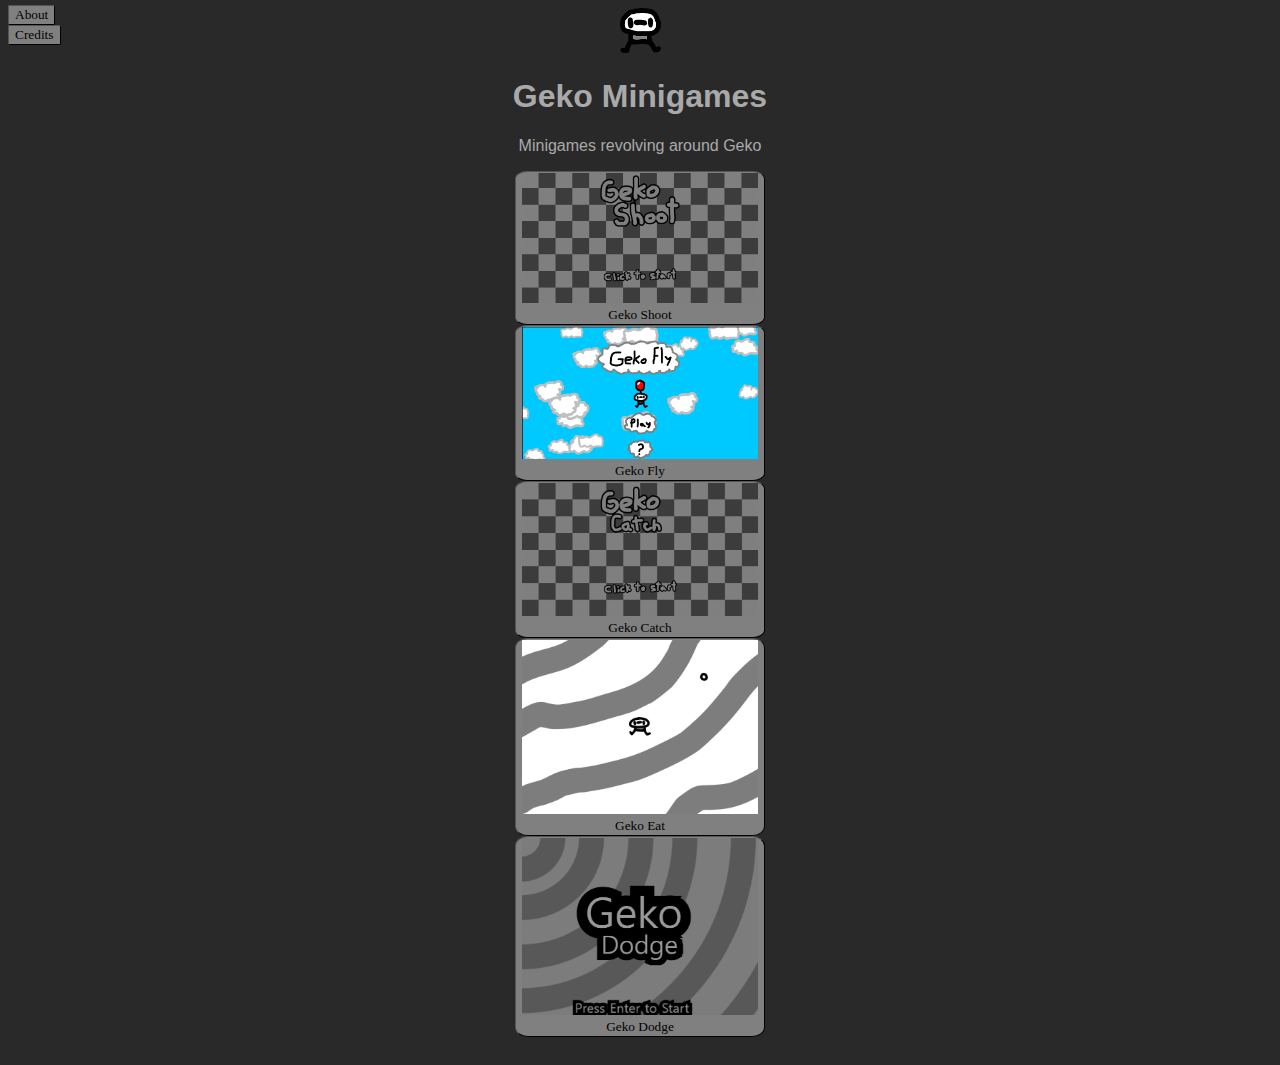
==== index.html @ 8700161a "too much stuff" ====
<!DOCTYPE html>
<link rel="stylesheet" href="style.css">

<body>
    <img src="images\geko.png">
    <h1>
        Geko Minigames
    </h1>
    <p>
        Minigames revolving around Geko
    </p>
    <div class="stuff">
        <a href="geko.html">
        <button style="width: auto;">
            About
        </button>
        </a>
        <br>
        <a href="credits.html">
            <button style="width: auto;">
                Credits
            </button>
            </a>
        </div>
    <a href="geko shoot.html"><button id="game"><img src="geko shoot.png" style="width: 100%; height: 75%;"><br>Geko Shoot</button></a> <br>
    <a href="geko fly.html"><button id="game"><img src="geko fly.png" style="width: 100%; height: 75%;">Geko Fly</button></a><br>
    <a href="geko catch.html"><button id="game"><img src="geko catch.png" style="width: 100%; height: 75%;">Geko Catch</button></a><br>
    <a href="geko eat.html"><button id="game"><img src="geko eat.png" style="width: 100%; height: 75%;">Geko Eat</button></a><br>
    <a href="geko dodge.html"><button id="game"><img src="geko dodge.png" style="width: 100%; height: 75%;">Geko Dodge</button></a><br>
</body>
---- style.css ----
body{
    background-color: #29292A;
    text-align: center;
    color:darkgray;
    font-family: 'Segoe UI', Tahoma, Geneva, Verdana, sans-serif;
}
#game{
    border-width: 1px;
    border-radius: 5%;
    background-color: gray;
    border-color: black;
    font-family: "Comic Sans MS", "Comic Sans", cursive;
    width:250px;
    transition: ease-in-out 0.1s;
}
#game:hover{
    font-size: 16px;
    text-decoration:underline;
    width: 400px;
    border-width: 5px;
}
button{
    border-width: 1px;
    border-radius: 5%;
    background-color: gray;
    border-color: black;
    font-family: "Comic Sans MS", "Comic Sans", cursive;
    width:250px;
    transition: border-width ease-in-out 0.1s,font-size ease-in-out 0.1s;

}
button:hover{
    font-size: 16px;
    text-decoration:underline;
}
a{
    color: lightgray;
    transition: font-size ease-in-out 0.1s;
}
a:hover{
    font-size: 17.5px;
}
.stuff{
    position: absolute;
    top: 5px;
    z-index: 1;
    justify-content: left;
    text-align: left;

    border: #101010;
    border-width: 10px;
    height: 1060px;
    width: 65px;
}
.home{
    position: absolute;
    top: 5px;
    transition: border-radius ease-in-out 0.1s, background-color ease-in-out 0.1s;
    height: 40px;
}
.home:hover{
    background-color: white;
    border-radius: 10%;
    
}
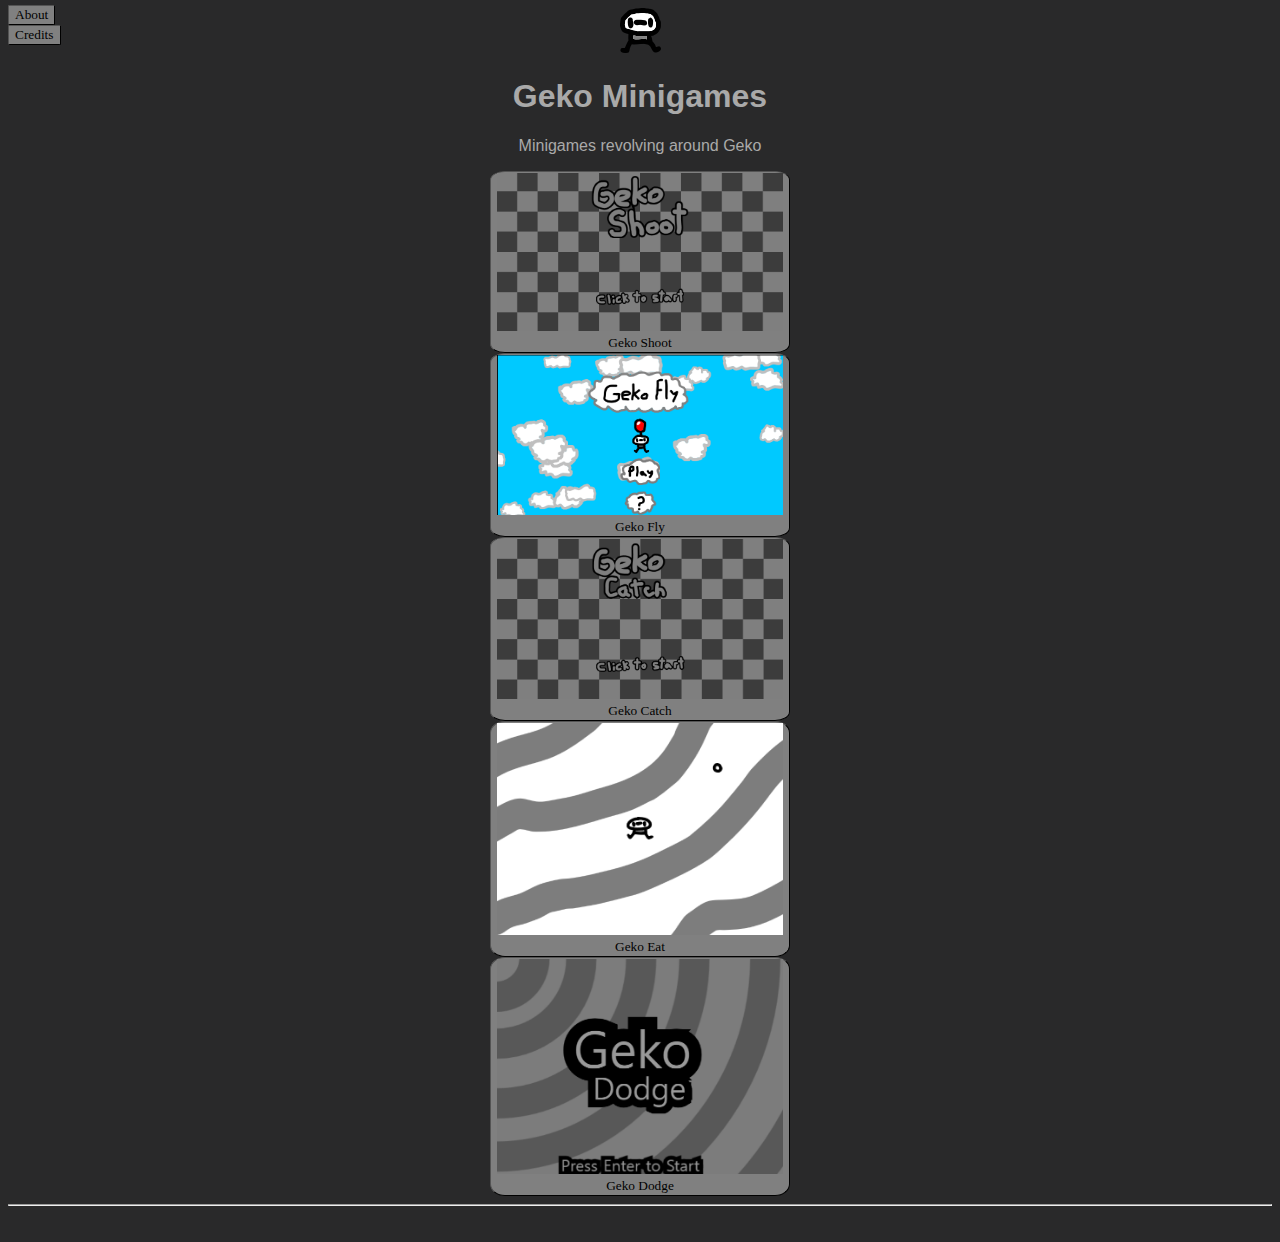
==== commit 830c19dc: "afwewecw" ====
--- a/index.html
+++ b/index.html
@@ -27,4 +27,12 @@
     <a href="geko catch.html"><button id="game"><img src="geko catch.png" style="width: 100%; height: 75%;">Geko Catch</button></a><br>
     <a href="geko eat.html"><button id="game"><img src="geko eat.png" style="width: 100%; height: 75%;">Geko Eat</button></a><br>
     <a href="geko dodge.html"><button id="game"><img src="geko dodge.png" style="width: 100%; height: 75%;">Geko Dodge</button></a><br>
-</body>+</body>
+<hr>
+<div class="secret">
+    <a href="secret.html">
+        <button style="width: 50px;">
+            Secret
+        </button>
+    </a>
+</div>--- a/style.css
+++ b/style.css
@@ -10,7 +10,7 @@
     background-color: gray;
     border-color: black;
     font-family: "Comic Sans MS", "Comic Sans", cursive;
-    width:250px;
+    width:300px;
     transition: ease-in-out 0.1s;
 }
 #game:hover{
@@ -18,6 +18,19 @@
     text-decoration:underline;
     width: 400px;
     border-width: 5px;
+}
+.secret{
+    z-index: 1;
+    justify-content: right;
+    text-align: right;
+    height: auto;
+    width: auto;
+    opacity: 0%;
+    position: right;
+    transition: opacity ease-in-out 0.1s;
+}
+.secret:hover{
+    opacity: 100%;
 }
 button{
     border-width: 1px;
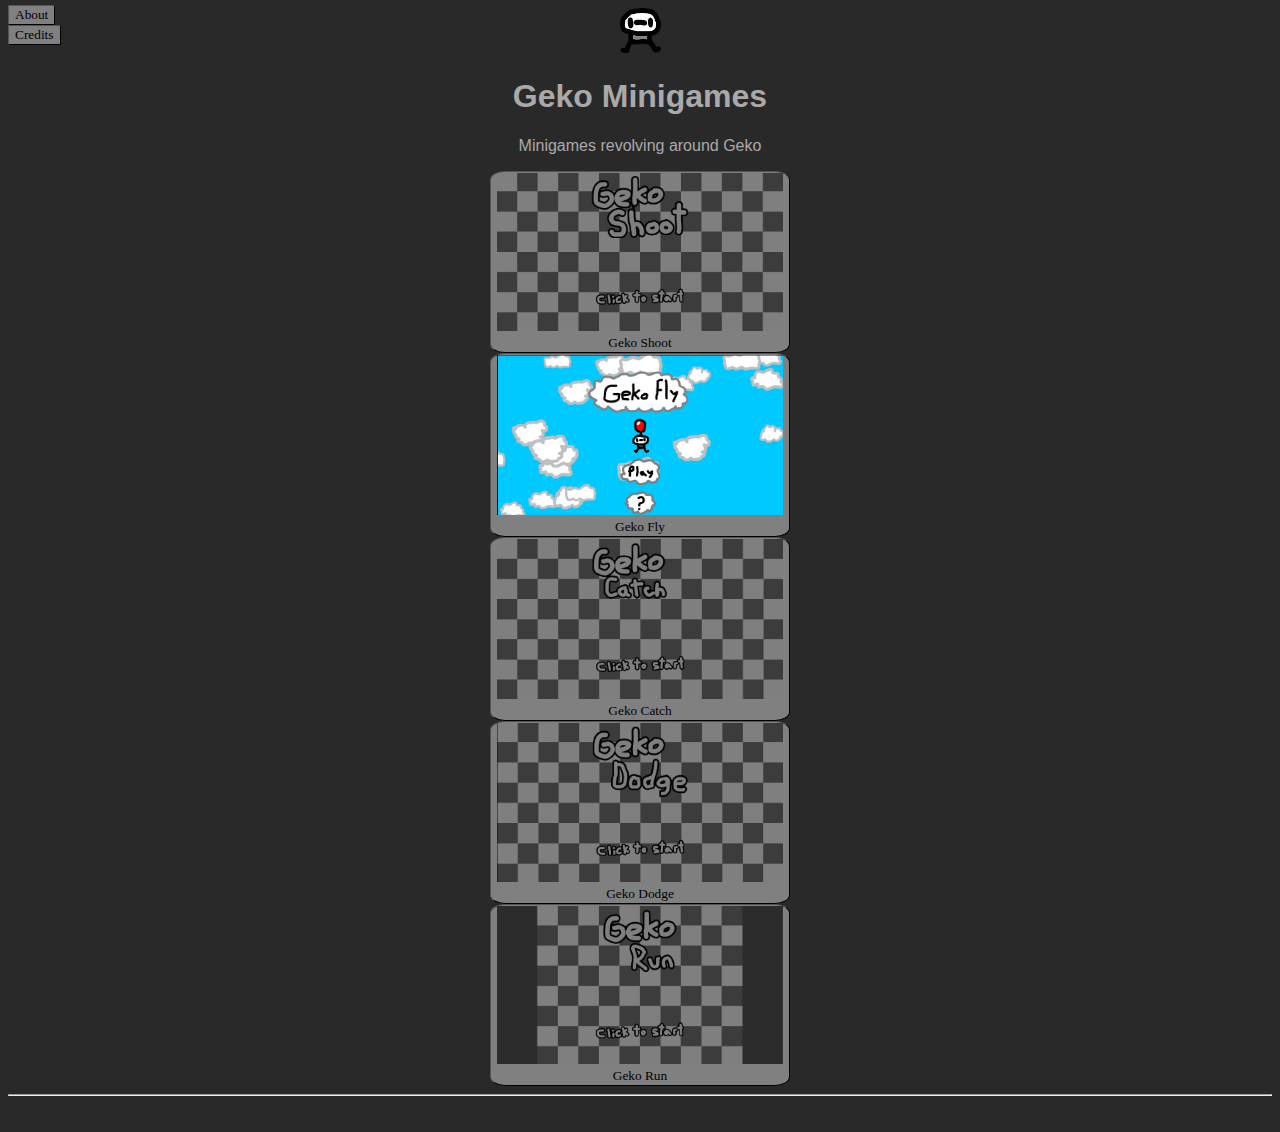
==== commit bae31044: "asdasvasv" ====
--- a/index.html
+++ b/index.html
@@ -25,14 +25,13 @@
     <a href="geko shoot.html"><button id="game"><img src="geko shoot.png" style="width: 100%; height: 75%;"><br>Geko Shoot</button></a> <br>
     <a href="geko fly.html"><button id="game"><img src="geko fly.png" style="width: 100%; height: 75%;">Geko Fly</button></a><br>
     <a href="geko catch.html"><button id="game"><img src="geko catch.png" style="width: 100%; height: 75%;">Geko Catch</button></a><br>
-    <a href="geko eat.html"><button id="game"><img src="geko eat.png" style="width: 100%; height: 75%;">Geko Eat</button></a><br>
     <a href="geko dodge.html"><button id="game"><img src="geko dodge.png" style="width: 100%; height: 75%;">Geko Dodge</button></a><br>
+    <a href="geko run.html"><button id="game"><img src="geko run.png" style="width: 100%; height: 75%;">Geko Run</button></a><br>
+
 </body>
 <hr>
-<div class="secret">
-    <a href="secret.html">
+    <a href="secret.html" id="secret">
         <button style="width: 50px;">
             Secret
         </button>
-    </a>
-</div>+    </a>--- a/style.css
+++ b/style.css
@@ -19,7 +19,7 @@
     width: 400px;
     border-width: 5px;
 }
-.secret{
+#secret{
     z-index: 1;
     justify-content: right;
     text-align: right;
@@ -29,7 +29,7 @@
     position: right;
     transition: opacity ease-in-out 0.1s;
 }
-.secret:hover{
+#secret:hover{
     opacity: 100%;
 }
 button{
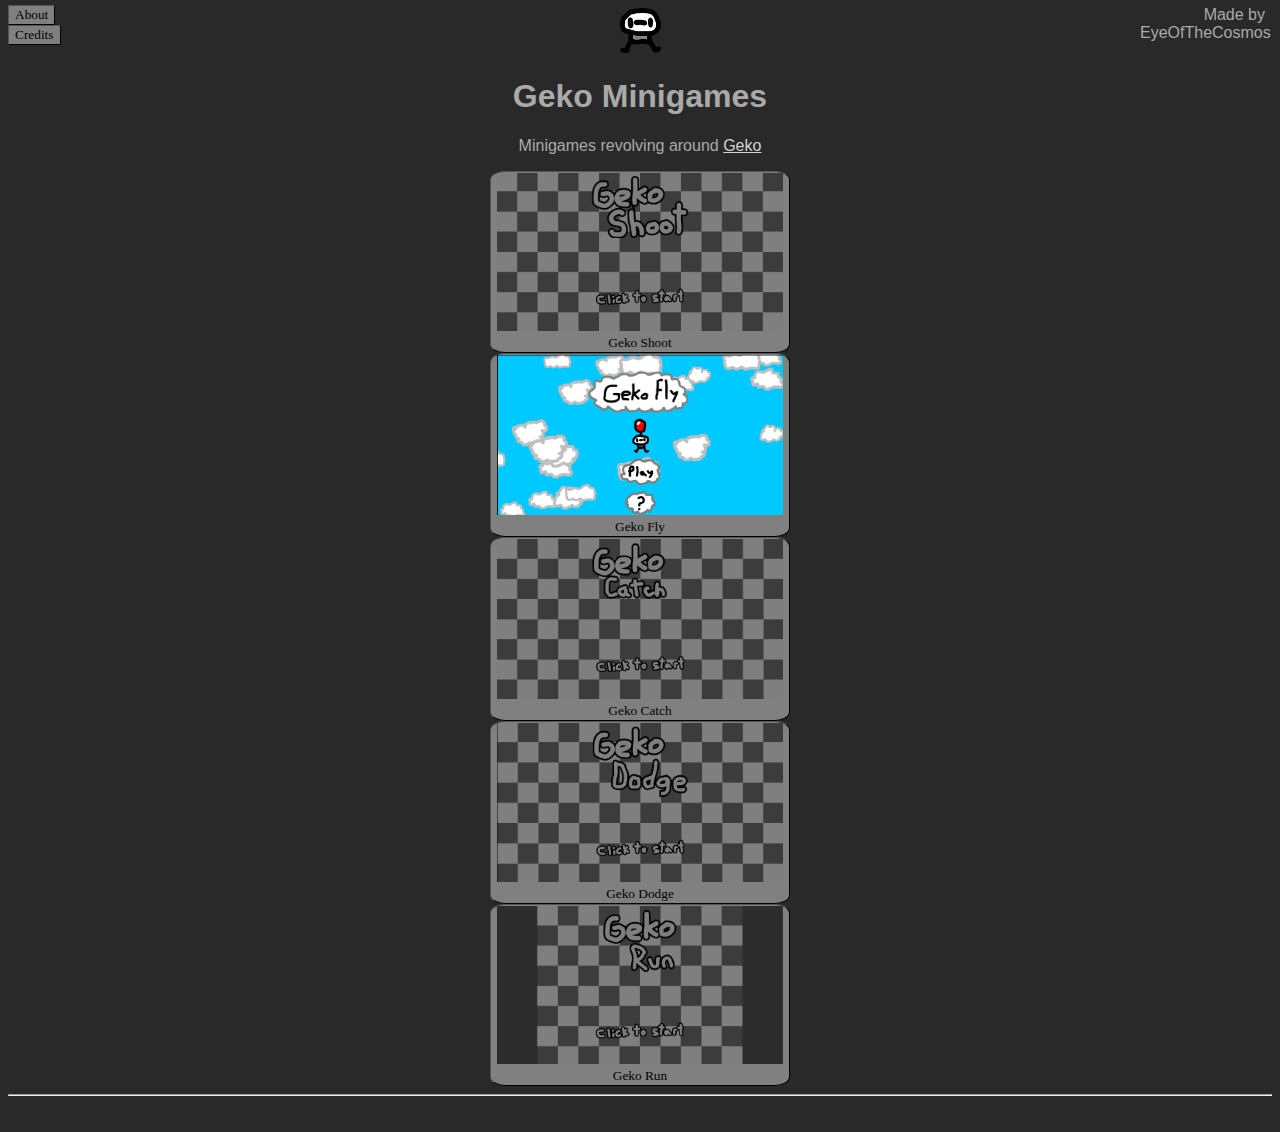
==== commit 0c92c692: "asfasfasf" ====
--- a/index.html
+++ b/index.html
@@ -7,7 +7,7 @@
         Geko Minigames
     </h1>
     <p>
-        Minigames revolving around Geko
+        Minigames revolving around <a href="geko.html">Geko</a>
     </p>
     <div class="stuff">
         <a href="geko.html">
@@ -20,15 +20,19 @@
             <button style="width: auto;">
                 Credits
             </button>
-            </a>
+        </a>
+        </div>
+        <div style="z-index: 2; position:absolute; top:-10px; right:15px; width: 125px; text-align: right;">
+    <p>Made by EyeOfTheCosmos</p>
         </div>
     <a href="geko shoot.html"><button id="game"><img src="geko shoot.png" style="width: 100%; height: 75%;"><br>Geko Shoot</button></a> <br>
     <a href="geko fly.html"><button id="game"><img src="geko fly.png" style="width: 100%; height: 75%;">Geko Fly</button></a><br>
     <a href="geko catch.html"><button id="game"><img src="geko catch.png" style="width: 100%; height: 75%;">Geko Catch</button></a><br>
-    <a href="geko dodge.html"><button id="game"><img src="geko dodge.png" style="width: 100%; height: 75%;">Geko Dodge</button></a><br>
+    <a href="geko dodge.html"><button id="game"><img src="gekododge.png" style="width: 100%; height: 75%;">Geko Dodge</button></a><br>
     <a href="geko run.html"><button id="game"><img src="geko run.png" style="width: 100%; height: 75%;">Geko Run</button></a><br>
 
 </body>
+
 <hr>
     <a href="secret.html" id="secret">
         <button style="width: 50px;">
--- a/style.css
+++ b/style.css
@@ -12,6 +12,7 @@
     font-family: "Comic Sans MS", "Comic Sans", cursive;
     width:300px;
     transition: ease-in-out 0.1s;
+    
 }
 #game:hover{
     font-size: 16px;
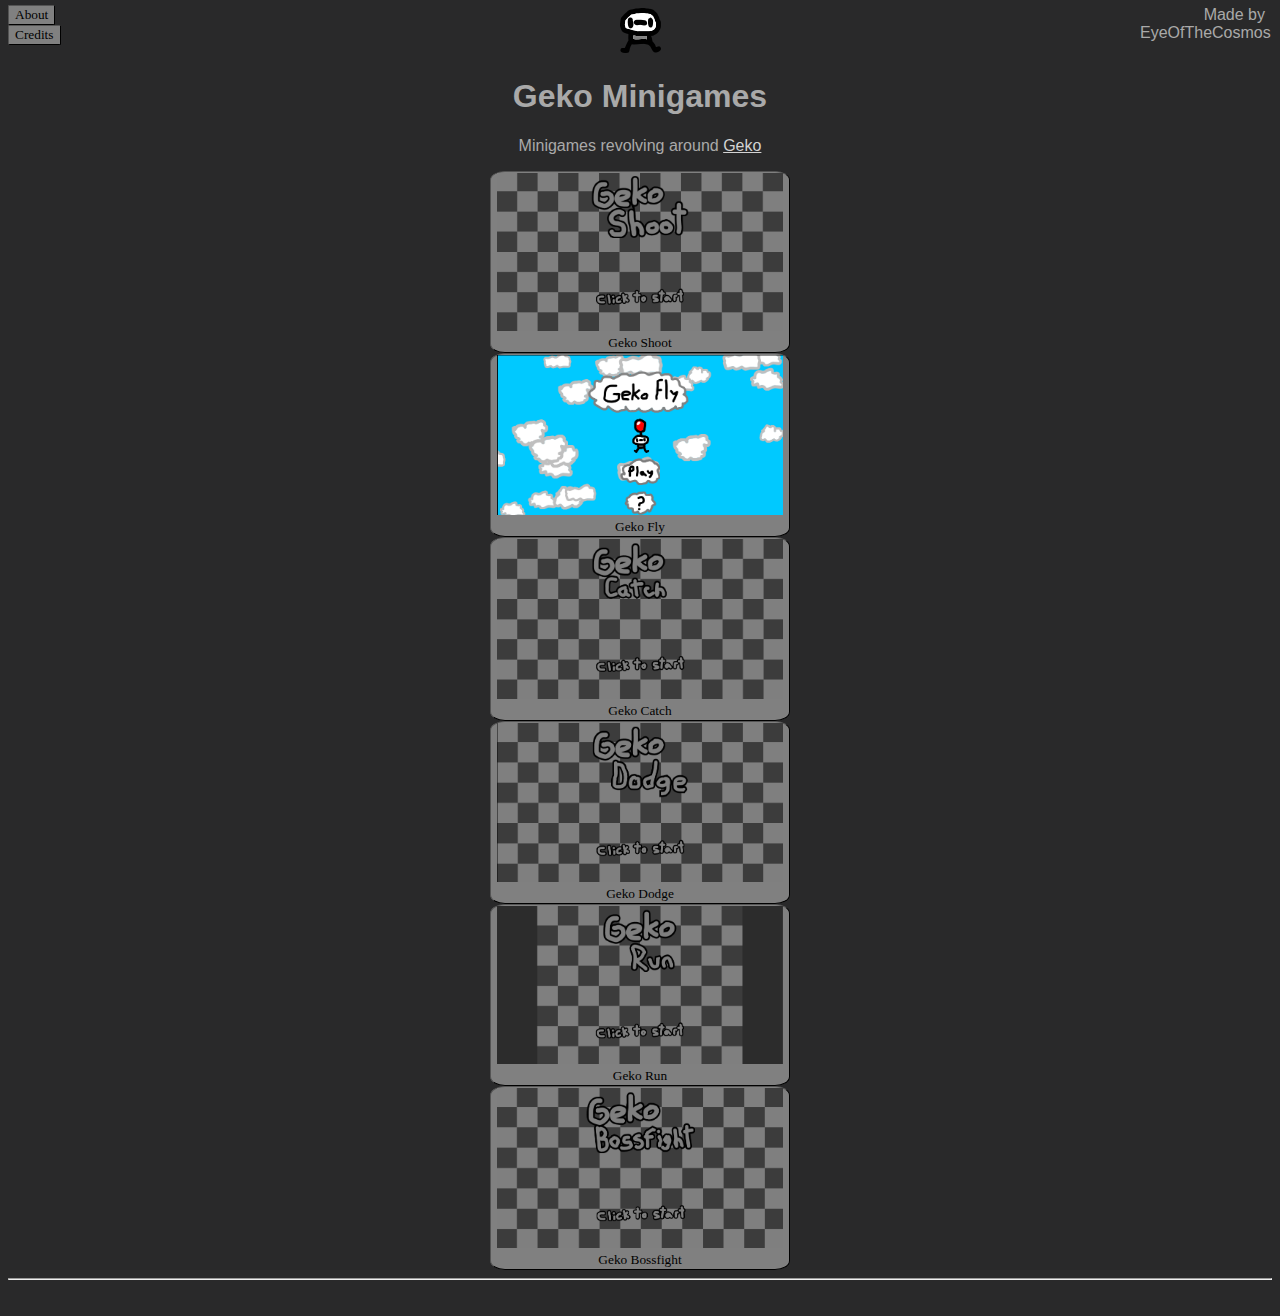
==== commit 261a7baf: "advervwevwe" ====
--- a/index.html
+++ b/index.html
@@ -30,6 +30,7 @@
     <a href="geko catch.html"><button id="game"><img src="geko catch.png" style="width: 100%; height: 75%;">Geko Catch</button></a><br>
     <a href="geko dodge.html"><button id="game"><img src="gekododge.png" style="width: 100%; height: 75%;">Geko Dodge</button></a><br>
     <a href="geko run.html"><button id="game"><img src="geko run.png" style="width: 100%; height: 75%;">Geko Run</button></a><br>
+    <a href="geko bossfight.html"><button id="game"><img src="geko bossfight.png" style="width: 100%; height: 75%;">Geko Bossfight</button></a><br>
 
 </body>
 
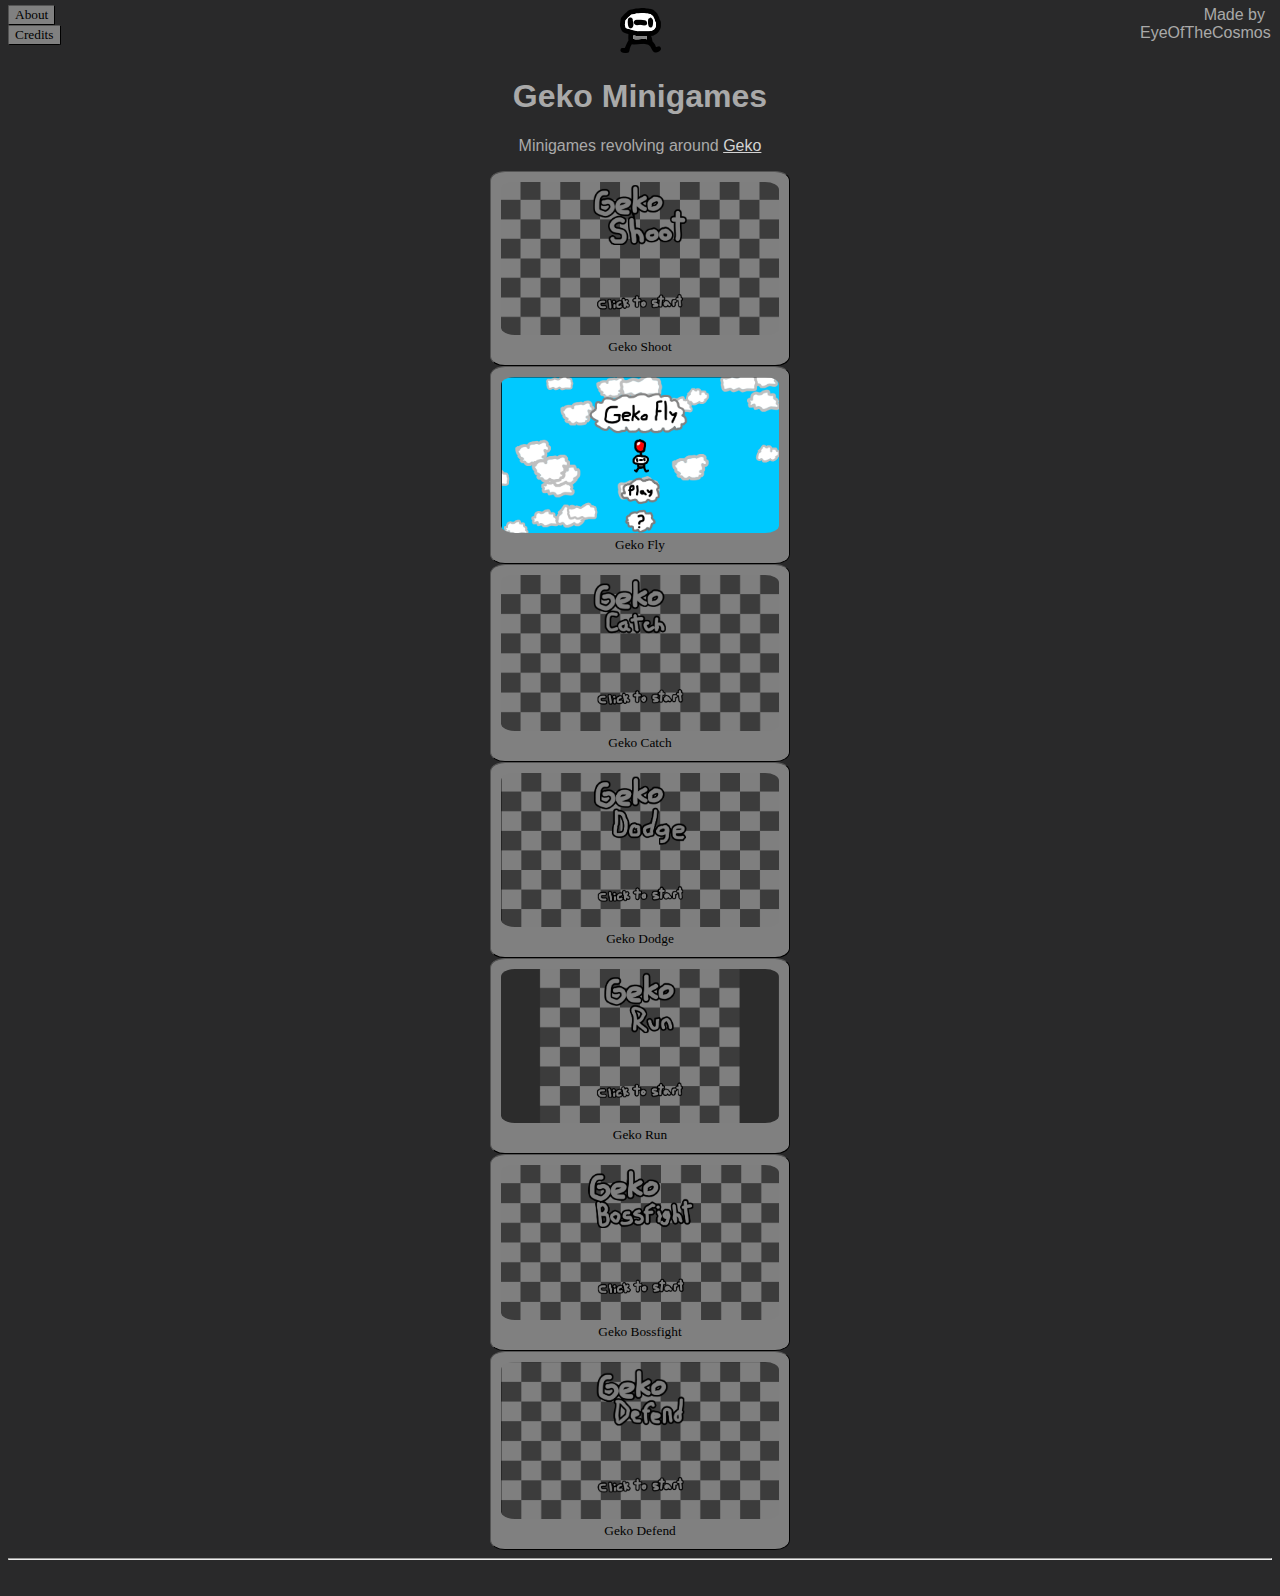
==== commit 12a4a4c7: "sdfsdgs" ====
--- a/index.html
+++ b/index.html
@@ -31,6 +31,7 @@
     <a href="geko dodge.html"><button id="game"><img src="gekododge.png" style="width: 100%; height: 75%;">Geko Dodge</button></a><br>
     <a href="geko run.html"><button id="game"><img src="geko run.png" style="width: 100%; height: 75%;">Geko Run</button></a><br>
     <a href="geko bossfight.html"><button id="game"><img src="geko bossfight.png" style="width: 100%; height: 75%;">Geko Bossfight</button></a><br>
+    <a href="geko defend.html"><button id="game"><img src="geko defend.png" style="width: 100%; height: 75%;">Geko Defend</button></a><br>
 
 </body>
 
--- a/style.css
+++ b/style.css
@@ -11,6 +11,7 @@
     border-color: black;
     font-family: "Comic Sans MS", "Comic Sans", cursive;
     width:300px;
+    padding: 10px;
     transition: ease-in-out 0.1s;
     
 }
@@ -77,4 +78,7 @@
     border-radius: 10%;
     
 }
+img{
+    border-radius: 5%;
+}
 
